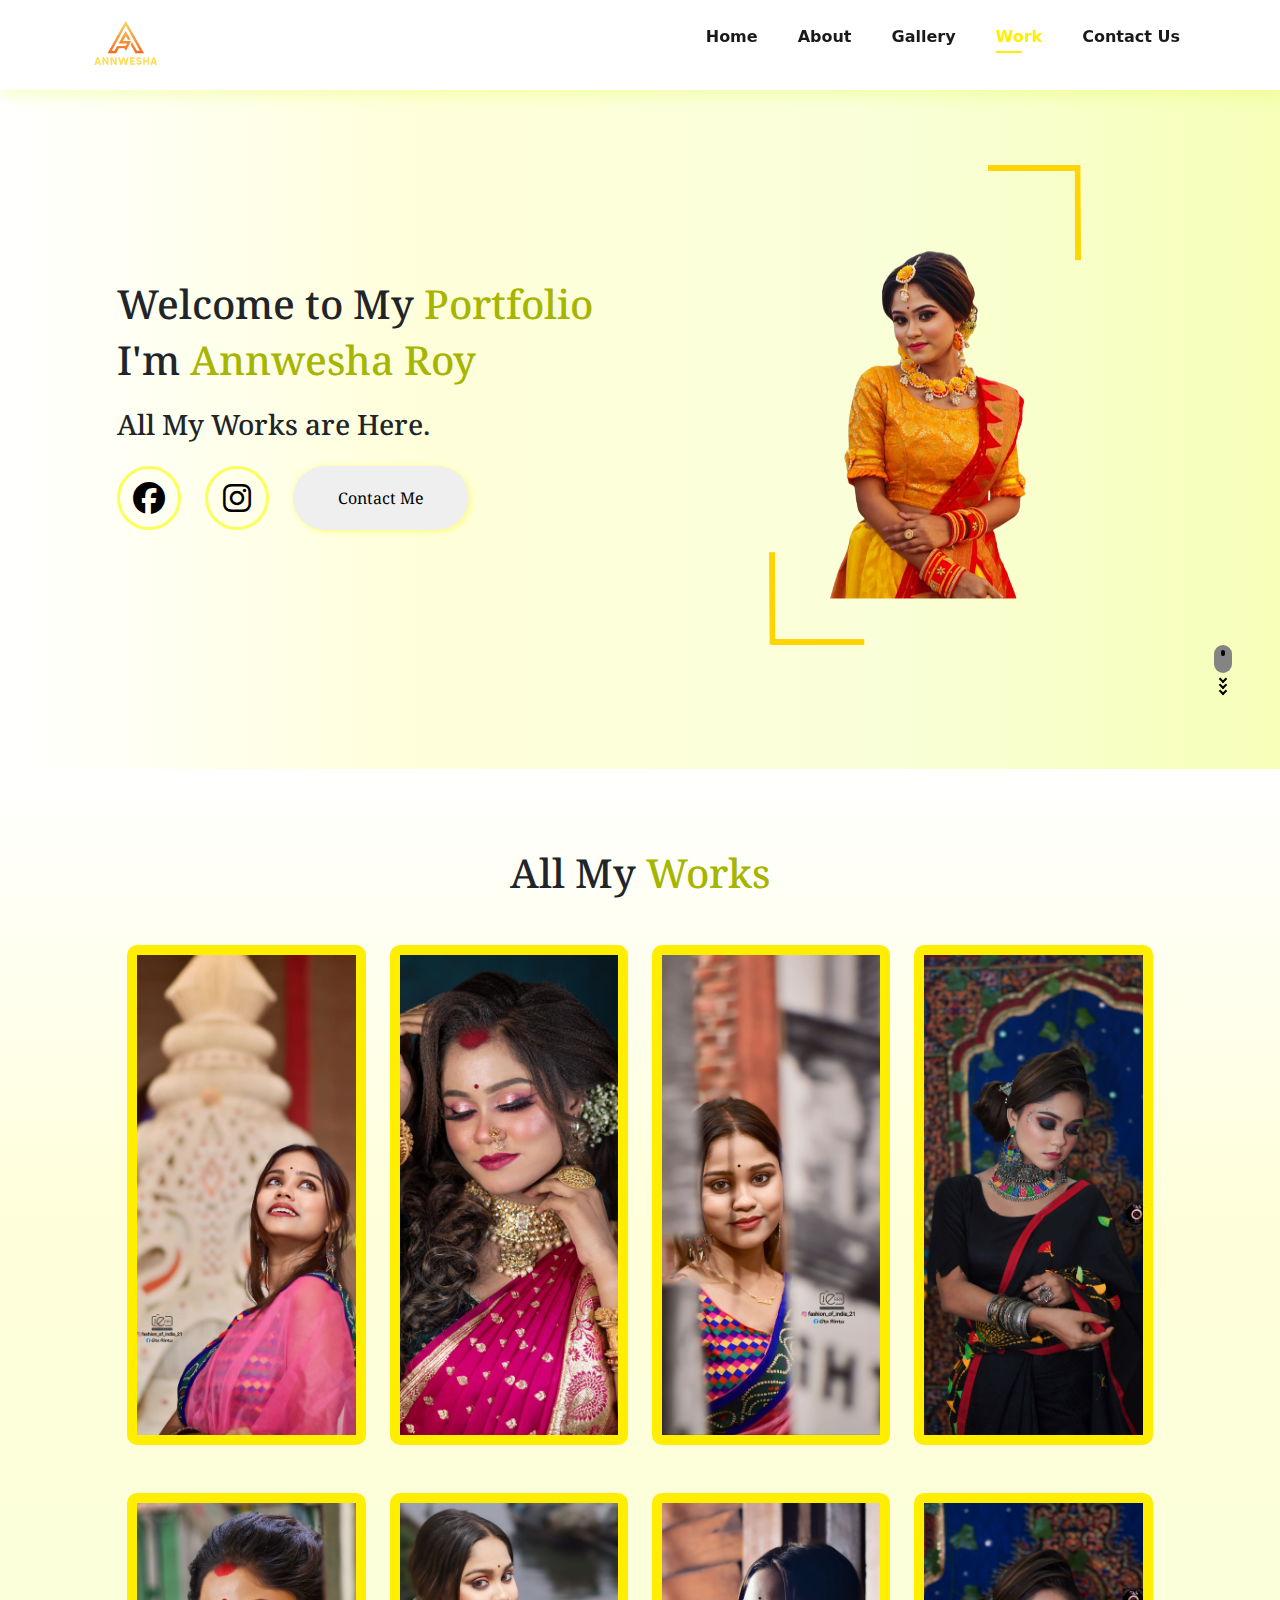
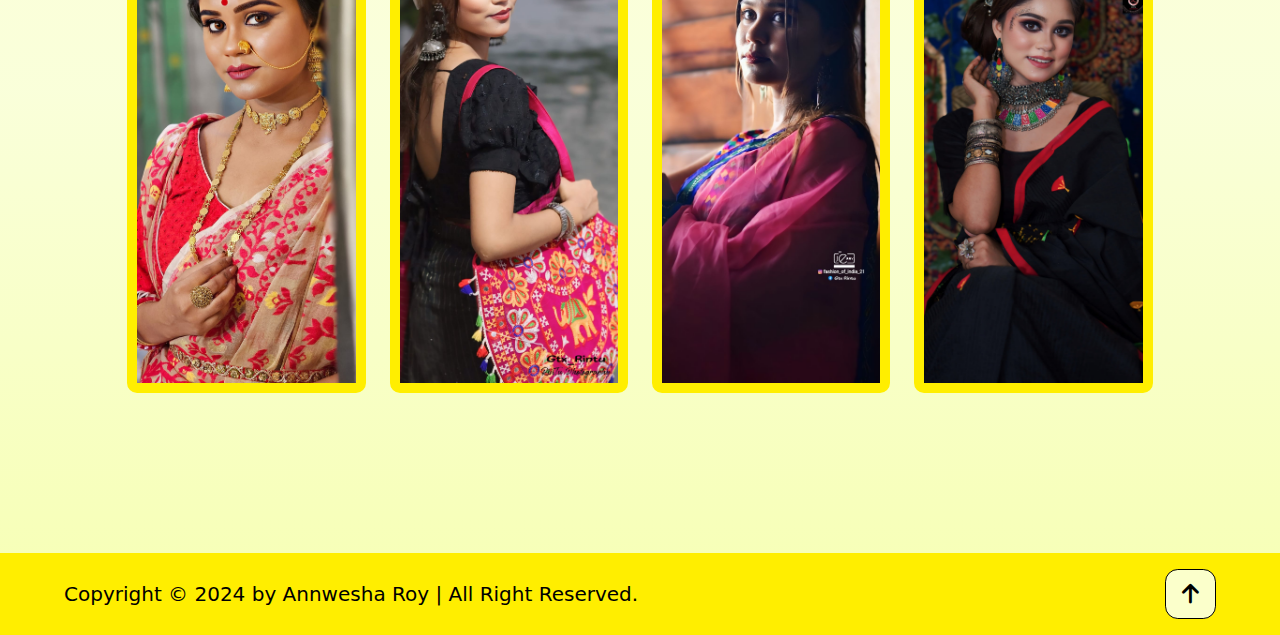
==== my_work.html @ 0307a651 "first commit" ====
<!DOCTYPE html>
<html lang="en">
<head>
    <meta charset="UTF-8">
    <meta name="viewport" content="width=device-width, initial-scale=1.0">
    <title>Annwesha</title>
    <link rel="shortcut icon" type="x-icon" href="images/logo_tab.png">
    <link rel="stylesheet" href="style.css">
    <link href="https://cdn.jsdelivr.net/npm/bootstrap@5.0.2/dist/css/bootstrap.min.css" rel="stylesheet">
    <link rel="stylesheet" href="https://cdnjs.cloudflare.com/ajax/libs/font-awesome/6.5.2/css/all.min.css" />
</head>
<body>
    <!-- Header Start -->
    <section id="header_letest" class="header_letest">
        <a href="#"><img src="image/logo_2.png" class="logo" alt=""></a>
        <div>
            <ul id="latest_navbar">
                <li><a href="index.html">Home</a></li>
                <li><a href="#about_us">About</a></li>
                <li><a href="#gallery">Gallery</a></li>
                <li><a class="active" href="#work">Work</a></li>
                <li><a href="#contact">Contact Us</a></li>
                <a href="#" id="latest_close"><i class="fa-solid fa-x"></i></a>
            </ul>
        </div>
        <div id="mobile">
            <i id="latest_bar" class="fas fa-outdent"></i>
        </div>
    </section>
    <!-- Header End -->

    <!-- Home Section Start -->
    <section class="latest_home">
        <div class="container">
            <div class="row">
                <div class="col-md-6 justify-content-center d-flex align-items-center">
                    <div class="hero_text">
                        <h1>Welcome to My<span style="color: #a6b500;"> Portfolio</span></h1>
                        <h1>I'm <span style="color: #a6b500;">Annwesha Roy</span></h1>
                        <h3>All My Works are Here.</h3>
                        <div class="social-media">
                            <a href="https://www.facebook.com/RonyAdhiAyush"><i class="fa-brands fa-facebook"></i></a>
                            <a href="https://www.instagram.com/ayush_dey_00/"><i class="fa-brands fa-instagram"></i></a>
                            <button> Contact Me
                            </button>
                        </div>
                    </div>
                </div>
                <div class="col-md-6">
                    <div class="image_hero">
                        <img src="image/hero-latest.png" style="max-height: 30rem;" alt="">
                    </div>
                </div>
            </div>
        </div>
        <div class="mouse_scroll_main d-flex justify-content-end px-5">
            <div class="mouse-icon">
                <div class="mouse"></div>
                <span class="arrow arrow-01"></span>
                <span class="arrow arrow-02"></span>
                <span class="arrow arrow-03"></span>
            </div>
        </div>
    </section>
    <!-- Home Section End -->

    <!-- All Work Section Start -->
    <section class="all_my_works">
        <h1>All My <span style="color: #a6b500;">Works</span></h1>
        <div class="container mt-5">
            <div class="row">
                <div class="col-md-3">
                    <div class="image_of_works">
                        <img src="image/annu_gallery_7(1).jpg" class="img-fluid" alt="">
                    </div>
                </div>
                <div class="col-md-3">
                    <div class="image_of_works">
                        <img src="image/annu_gallery_4.jpg" class="img-fluid" alt="">
                    </div>
                </div>
                <div class="col-md-3">
                    <div class="image_of_works">
                        <img src="image/annu_gallery_6(1).jpg" class="img-fluid" alt="">
                    </div>
                </div>
                <div class="col-md-3">
                    <div class="image_of_works">
                        <img src="image/annu_gallery_5(2).jpg" class="img-fluid" alt="">
                    </div>
                </div>
            </div>
            <div class="row mt-5">
                <div class="col-md-3">
                    <div class="image_of_works">
                        <img src="image/annu_gallery_3(3).jpg" class="img-fluid" alt="">
                    </div>
                </div>
                <div class="col-md-3">
                    <div class="image_of_works">
                        <img src="image/annu_gallery_3(4).jpg" class="img-fluid" alt="">
                    </div>
                </div>
                <div class="col-md-3">
                    <div class="image_of_works">
                        <img src="image/annu_gallery_14(1).jpg" class="img-fluid" alt="">
                    </div>
                </div>
                <div class="col-md-3">
                    <div class="image_of_works">
                        <img src="image/annu_gallery_4(2).jpg" class="img-fluid" alt="">
                    </div>
                </div>
            </div>
        </div>
    </section>
    <!-- All Work Section End -->

    <!-- Footer Section Start -->
    <footer class="my_work_footer">
        <div class="footer-text">
            <p>Copyright &copy; 2024 by Annwesha Roy | All Right Reserved.</p>
        </div>
        <a href="#home">
            <div class="footer-iconTop">
                <i class="fa-solid fa-arrow-up"></i>
            </div>
        </a>
    </footer>
    <!-- Footer Section End -->

    <script src="script.js"></script>
    
    <script src="https://cdn.jsdelivr.net/npm/@popperjs/core@2.9.2/dist/umd/popper.min.js"></script>
    <script src="https://cdn.jsdelivr.net/npm/bootstrap@5.0.2/dist/js/bootstrap.min.js"></script>
</body>
</html>
---- style.css ----
@import url('https://fonts.googleapis.com/css2?family=Noto+Serif:ital,wght@0,100..900;1,100..900&display=swap');
:root{
    --bg-text-color:#FF3095;
}
/* Header */
.logo{
    object-fit: cover;
    height: 50px;
    width: 90px;
}
#header{
    display: flex;
    align-items: center;
    justify-content: space-between;
    padding: 20px 80px;
    background-color: #ffffff;
    box-shadow: 0 5px 15px #ff309448;
    position: sticky;
    top: 0;
    z-index: 999999;
}
#navbar{
    display: flex;
    align-items: center;
    justify-content: center;
}
#navbar li{
    list-style-type: none;
    padding: 0 20px;
    position: relative;
}
#navbar li a{
    text-decoration: none;
    font-size: 16px;
    font-weight: 600;
    color: #1a1a1a;
    transition: 0.3s ease;
}
#navbar li a:hover,
#navbar li a.active{
    color: var(--bg-text-color);
}
#navbar li a.active::after,
#navbar li a:hover::after{
    content: "";
    width: 30%;
    height: 2px;
    background: var(--bg-text-color);
    position: absolute;
    bottom: -4px;
    left: 20px;
}
#mobile,
#close{
    display: none;
    align-items: center;
}
.header #navbar i{
    color: var(--bg-text-color);
}
.header #mobile i{
    color: var(--bg-text-color);
}
/* Navbar Responcive */
@media (max-width:856px){
    #navbar{
        display: flex;
        flex-direction: column;
        align-items: flex-start;
        justify-content: flex-start;
        position: fixed;
        top: 0;
        right: -300px;
        height: 100vh;
        width: 300px;
        background-color: #e3e6f3;
        box-shadow: 0 40px 60px rgba(0, 0, 0, 0.1);
        padding: 80px 0 0 10px;
        transition: 0.3s;
        z-index: 999;
    }
    #navbar.active{
        right: 0px;
    }
    #navbar li{
        margin-bottom: 25px;
    }
    #mobile{
        display: flex;
        align-items: center;
    }
    #mobile i{
        color: #1a1a1a;
        font-size: 24px;
        padding-left: 20px;
    }
    #close{
        display: block;
        position: absolute;
        top: 30px;
        left: 30px;
        color: #1a1a1a;
        font-size: 24px
    }
    #cart_bag{
        display: none;
    }
}
/* Header */

/* Home Section Start */
.home{
    padding: 75px 0;
    background-image: linear-gradient(to right, #ff30940d, #ffe1f898, #fb54d146, #a2007954);
}
.home .hero_text h1{
    font-family: "Noto Serif", serif;
}
.home .hero_text h3{
    margin-top: 1rem;
    font-family: "Noto Serif", serif;
}
.home .hero_text{
    display: flex;
    flex-direction: column;
}
.social-media{
    display: flex;
    align-items: center;
    margin-top: 1rem;
   }
.social-media a{
    display: inline-flex;
    justify-content: center;
    align-items: center;
    width: 4rem;
    height: 4rem;
    background: transparent;
    border: .2rem solid var(--bg-text-color);
    border-radius: 50%;
    font-size: 2rem;
    color: var(--bg-text-color);
    margin: 0 1.5rem 0 0;
    transition: .5s ease;
    text-decoration: none;
}
.social-media a:hover{
    background: var(--bg-text-color);
    color: black;
    box-shadow: 0 0 1rem var(--bg-text-color);
    width: 5rem;
    height: 5rem;
    font-size: 3rem;
}
.home button {
    width: 11em;
    height: 4em;
    border-radius: 30em;
    font-family: "Noto Serif", serif;
    border: none;
    position: relative;
    overflow: hidden;
    z-index: 1;
    box-shadow: 6px 6px 12px #ff309448,
                -6px -6px 12px #ff309448;
   }
   
.home button::before {
    content: '';
    width: 0;
    height: 4em;
    border-radius: 30em;
    position: absolute;
    top: 0;
    left: 0;
    background-image: linear-gradient(to right, #FF3095 0%, #ff309448 100%);
    transition: .5s ease;
    display: block;
    z-index: -1;
   }
   
.home button:hover::before {
    width: 11em;
   }

.home .image_hero{
    display: flex;
    justify-content: center;
}

/* Home Section End */

/* About Us Section Start */
.about_us{
    padding: 75px 0;
    background-image: linear-gradient(to right,  #a2007954,  #fb54d146, #ff30940d,#ffe1f898);
}
.about_us .about_us_img img{
    border: 15px solid #FF3095;
    border-radius: 50%;
    height: 38rem;
    background-color: #ffb9e7;
}
.about_us .hero_text h1{
    font-family: "Noto Serif", serif;
}
.about_us .hero_text h4{
    margin-top: 1rem;
    font-family: "Noto Serif", serif;
}
.about_us .hero_text{
    display: flex;
    flex-direction: column;
}
.about_us button {
    width: 11em;
    height: 4em;
    border-radius: 30em;
    font-family: "Noto Serif", serif;
    border: none;
    position: relative;
    overflow: hidden;
    z-index: 1;
    box-shadow: 6px 6px 12px #ff309448,
                -6px -6px 12px #ff309448;
    margin-top: 50px;
   }
   
.about_us button::before {
    content: '';
    width: 0;
    height: 4em;
    border-radius: 30em;
    position: absolute;
    top: 0;
    left: 0;
    background-image: linear-gradient(to right, #FF3095 0%, #ff309448 100%);
    transition: .5s ease;
    display: block;
    z-index: -1;
   }
   
.about_us button:hover::before {
    width: 11em;
   }
/* About Us Section End */

/* Gallery Section Start */
.gallery{
    padding: 10rem 9% 2rem;;
    background-image: linear-gradient(to right, #ff30940d, #ffe1f898, #fb54d146, #a2007954);
    min-height: 100vh;
}
.gallery h1{
    font-family: "Noto Serif", serif;
    text-align: center;
}
.services-container .services-box {
    flex: 1 1 30rem;
    background: #ffb9e7;
    padding: 3rem 2rem 4rem;
    color: #721b45;
    border-radius: 2rem;
    text-align: center;
    border: .2rem solid #FF3095;
    transition: .5s ease;
}
.services-container .services-box:hover {
    border-color: #ff309448;
    background-color: #a20079;
    color: #1a1a1a;
    transform: scale(1.02);
    box-shadow:  0 0 1.5rem #721b45;
}
.gallery button {
    width: 8em;
    height: 3em;
    border-radius: 30em;
    font-family: "Noto Serif", serif;
    border: none;
    position: relative;
    overflow: hidden;
    z-index: 1;
    box-shadow: 6px 6px 12px #ff309448,
                -6px -6px 12px #ff309448;
    margin-top: 10px;
    background-image: linear-gradient(to right, #FF3095 0%, #ff309448 100%);
   }
/* Gallery Section End */

/* Letest Work Section Start */
.letest_work{
    padding: 10rem 9% 10rem;
    background-image: linear-gradient(to right,  #a2007954,  #fb54d146, #ff30940d,#ffe1f898);
    min-height: 100vh;
    text-align: center;
}
.letest_work h1{
    margin-bottom: 4rem;
    font-family: "Noto Serif", serif;
}
.portfolio-container{
    display: grid;
    grid-template-columns: repeat(3, 1fr);
    align-items: center;
    gap: 2.5rem;
}
.portfolio-container .portfolio-box{
    position: relative;
    border-radius: 2rem;
    box-shadow: 0 0 1rem #721b45;
    overflow: hidden;
    display: flex;
}
.portfolio-box img{
    width: 100%;
    transition: .5s ease;
}
.portfolio-box:hover img{
    transform: scale(1.1);
    opacity: 0.7;
}
.portfolio-box .portfolio-layer{
    position: absolute;
    bottom: 0;
    left: 0;
    width: 100%;
    height: 100%;
    background: linear-gradient(rgba(0, 0, 0, 0.1), #721b45);
    display: flex;
    justify-content: center;
    align-items: center;
    flex-direction: column;
    text-align: center;
    padding: 0 4rem;
    transform: translateY(100%);
    transition: .5s ease;
}
.portfolio-box:hover .portfolio-layer{
    transform: translateY(0);
}
.portfolio-layer h4{
    font-size: 3rem;
}
.portfolio-layer p{
    font-size: 1.6rem;
    margin: .3rem 0 1rem;
}
.portfolio-box a{
    display: inline-flex;
    justify-content: center;
    align-items: center;
    width: 5rem;
    height: 5rem;
    background: #721b45;
    border-radius: 50%;
    color: #1a1a1a;
}
.portfolio-box a:hover{
    color: #1a1a1a;
}
.portfolio-layer i{
    border: 3px solid black;
    border-radius: 50%;
    padding: 20px;
}
.portfolio-layer i:hover{
    background-color: #000000;
    color: #e3e6f3;
}
/* Letest Work Section End */

/* Contact Section Start */
.contact{
    padding: 10rem 20% 2rem;;
    background-image: linear-gradient(to right, #ff30940d, #ffe1f898, #fb54d146, #a2007954);
    min-height: 100vh;
}
.contact h1{
    margin-bottom: 3rem;
    text-align: center;
    font-family: "Noto Serif", serif;
}
.contact form{
max-width: 100rem;
margin: 1rem auto;
text-align: center;
margin-bottom: 3rem;
}
.contact form .input-box{
display: flex;
justify-content: space-between;
flex-wrap: wrap;
}
.contact form .input-box input,
.contact form textarea{
width: 100%;
padding: 31px;
font-size: 18px;
color: black;
background: #ffa4e8;
border-radius: .8rem;
margin: .7rem 0;
border: 0;
}
.contact form .input-box input:hover, textarea:hover{
box-shadow: 0 0 1rem #a20079;
transition: 0.5s ease-in-out;
background: #FF3095;
}
.contact form .input-box input{
width: 49%;
height: 50px;
}
.contact form textarea{
resize: none;
}
.contact form .btn{
margin-top: 2rem;
cursor: pointer;
}
.contact button {
    width: 11em;
    height: 4em;
    border-radius: 30em;
    font-family: "Noto Serif", serif;
    border: none;
    position: relative;
    overflow: hidden;
    z-index: 1;
    box-shadow: 6px 6px 12px #ff309448,
                -6px -6px 12px #ff309448;
   }
   
.contact button::before {
    content: '';
    width: 0;
    height: 4em;
    border-radius: 30em;
    position: absolute;
    top: 0;
    left: 0;
    background-image: linear-gradient(to right, #FF3095 0%, #ff309448 100%);
    transition: .5s ease;
    display: block;
    z-index: -1;
   }
   
.contact button:hover::before {
    width: 11em;
   }

/* Contact Section End */

/* Footer Section Start */
.footer{
    display: flex;
    justify-content: space-between;
    align-items: center;
    padding: 1rem 5%;
    background-color: #a20079;
}
.footer-text{
    font-size: 20px;
    color: #ffa4e8;
}
.footer-iconTop{
    display: inline-flex;
    justify-content: center;
    align-items: center;
    padding: .8rem 1rem;
    background: #ffa4e8;
    border-radius: .8rem;
    transition: .5s ease;
}
.footer a:hover{
    box-shadow: 0 0 1rem #a20079;
}
a .footer-iconTop i{
    font-size: 1.4rem;
    color: #a20079;
}
.footer .footer-text p{
    margin-top: 0 !important;
    margin-bottom: 0 !important;
}
/* Footer Section End */

@media only screen and (max-width: 480px){
    body{
        overflow-x: hidden;
    }
    /* header Start */
    #header{
        padding: 20px 40px;
    }
    /* header End */
    .home{
        text-align: center;
    }
    .home .image_hero img{
        width: 250px;
        margin-top: 2rem;
    }
    .social-media{
        width: 80%;
    }
    .social-media a{
        height: 3rem;
    }
    .home .hero_text {
        justify-content: center;
        align-items: center;
    }
    .home button {
        height: 3em;
    }
    .home {
        padding: 50px 0;
    }

    /* About Us section Start */
    .about_us .about_us_img img {
        height: auto !important;
        width: 200px;
    }
    .about_us .hero_text{
        margin-top: 3rem;
        justify-content: center;
        align-items: center;
    }
    .about_us .hero_text h1{
        text-align: center;
    }
    .about_us .hero_text h4 {
        text-align: justify;
        padding: 0 47px;
    }
    .services-container{
        margin: 20px 0;
    }
    .gallery{
        padding-top: 5rem;
    }
    /* About us Section end */
    /* Latest Work Section Start */
    .letest_work{
        padding-top: 5rem;
    }
    .portfolio-container{
        grid-template-columns: none;
    }
    /* Latest Work Section End */
    /* Contact Section Start */
    .contact{
        padding: 5rem 2rem;
    }
    .contact form .input-box {
        flex-direction: column;
    }
    
    .contact form .input-box input {
        width: 100%;
    }
    .contact button {
        height: 3em;
    }
    /* Contact Section End */
    /* Footer Section Start */
    footer p{
        font-size: 18px;
    }
    /* Footer Section End */

    /* my work page start */
    .latest_home{
        padding-top: 50px !important;
    }
    .header_letest{
        padding: 20px 40px !important;
    }
    .latest_home .hero_text {
        justify-content: center;
        align-items: center;
    }
    .latest_home .image_hero img {
        width: 250px;
        margin-top: 2rem;
    }
    .latest_home .social-media a {
        height: 3rem !important;
    }
    .all_my_works .image_of_works{
        margin-top: 20px !important;
    }

    /* my work page end */
}

/* Mouse Scroll Start */

.mouse-icon{
    position: relative;
    display: flex;
    flex-direction: column;
    align-items: center;
}
.mouse{
    width: 18px;
    height: 28px;
    background: #848484;
    border-radius: 20px;
    position: relative;
    margin-bottom: 3px;
}
.mouse::after{
    content: '';
    position: absolute;
    width: 4px;
    height: 6px;
    background: #000000;
    top: 5px;
    left: 50%;
    margin-left: -2px;
    border-radius: 20px;
    animation: scrollAnim 1.1s infinite;
}
.arrow{
    width: 6px;
    height: 6px;
    display: block;
    border-bottom: 2px solid #000000;
    border-right: 2px solid #000000;
    transform: rotate(45deg);
    margin: 0 auto;
    animation: scrollAnim 1.1s infinite;
}
.arrow-01 {
    animation-delay: .2s;
}
.arrow-02 {
    animation-delay: .3s;
}
.arrow-03 {
    animation-delay: .4s;
}
@keyframes scrollAnim{
    form{
        top: 5px;
    }
    to{
        top: 15px;
        opacity: 0;
    }
}
@keyframes arrowAnim {
    0% {
        opacity: 0;
    }
    50% {
        opacity: 1;
    }
    100% {
        opacity: 0;
    }
}
/* Mouse Scroll End */


/* My Works Page Start */
/* latest home Section Start */
.latest_home{
    padding: 75px 0;
    background-image: linear-gradient(to right, #ffffff0d, #feffc098, #ebff7746, #e6ff2854);
}
.latest_home .hero_text h1{
    font-family: "Noto Serif", serif;
}
.latest_home .hero_text h3{
    margin-top: 1rem;
    font-family: "Noto Serif", serif;
}
.latest_home .hero_text{
    display: flex;
    flex-direction: column;
}
.latest_home .social-media{
    display: flex;
    align-items: center;
    margin-top: 1rem;
   }
.latest_home .social-media a{
    display: inline-flex;
    justify-content: center;
    align-items: center;
    width: 4rem;
    height: 4rem;
    background: transparent;
    border: .2rem solid #fcff45e1;
    border-radius: 50%;
    font-size: 2rem;
    color: black;
    margin: 0 1.5rem 0 0;
    transition: .5s ease;
    text-decoration: none;
}
.latest_home .social-media a:hover{
    background: #fcff45e1;
    color: black;
    box-shadow: 0 0 1rem #ffee00;
    width: 5rem;
    height: 5rem;
    font-size: 3rem;
}
.latest_home button {
    width: 11em;
    height: 4em;
    border-radius: 30em;
    font-family: "Noto Serif", serif;
    border: none;
    position: relative;
    overflow: hidden;
    z-index: 1;
    box-shadow: 2px 2px 5px #fcff4598,
                -2px -2px 5px #feffc098;
   }
   
.latest_home button::before {
    content: '';
    width: 0;
    height: 4em;
    border-radius: 30em;
    position: absolute;
    top: 0;
    left: 0;
    background-image: linear-gradient(to right, #ffee00 0%, #fbffcb 100%);
    transition: .5s ease;
    display: block;
    z-index: -1;
    box-shadow: 6px 6px 12px #fcff4598,
    -6px -6px 12px #feffc098;;
   }
   
.latest_home button:hover::before {
    width: 11em;
   }

.latest_home .image_hero{
    display: flex;
    justify-content: center;
}
/* latest home end */
/* All My Works Section Start */
.all_my_works{
    padding: 5rem 9% 10rem;
    background-image: linear-gradient(to bottom, #ffffff0d, #feffc098, #ebff7746, #e6ff2854);
    min-height: 100vh;
    text-align: center;
}
.all_my_works h1{
    font-family: "Noto Serif", serif;
    text-align: center;
}
/* .all_my_works .image_of_works{
    border: 5px solid #ffee00;
    border-radius: 14px;
} */
.all_my_works .image_of_works img{
    height: 500px !important;
    object-fit: cover;
    border-radius: 10px;
    border: 10px solid #ffee00;
}
.all_my_works .image_of_works img:hover{
    box-shadow: 0 0 2rem #fbff00;
    overflow: hidden;
    border: 0;
    transition: ease-in-out .3s;
}
/* All My Works Section End */
/* Header Latest */
#header_letest{
    display: flex;
    align-items: center;
    justify-content: space-between;
    padding: 20px 80px;
    background-color: #ffffff;
    box-shadow: 0 5px 15px #dcff2c48;
    position: sticky;
    top: 0;
    z-index: 999999;
}
#latest_navbar{
    display: flex;
    align-items: center;
    justify-content: center;
}
#latest_navbar li{
    list-style-type: none;
    padding: 0 20px;
    position: relative;
}
#latest_navbar li a{
    text-decoration: none;
    font-size: 16px;
    font-weight: 600;
    color: #1a1a1a;
    transition: 0.3s ease;
}
#latest_navbar li a:hover,
#latest_navbar li a.active{
    color: #ffee00;
}
#latest_navbar li a.active::after,
#latest_navbar li a:hover::after{
    content: "";
    width: 30%;
    height: 2px;
    background: #ffee00;
    position: absolute;
    bottom: -4px;
    left: 20px;
}
#mobile,
#latest_close{
    display: none;
    align-items: center;
}
.header_letest #latest_navbar i{
    color: #fbff00;
}
.header_letest #mobile i{
    color: #fbff00;
}
/* Navbar Responcive */
@media (max-width:856px){
    #latest_navbar{
        display: flex;
        flex-direction: column;
        align-items: flex-start;
        justify-content: flex-start;
        position: fixed;
        top: 0;
        right: -300px;
        height: 100vh;
        width: 300px;
        background-color: #ff6403;
        box-shadow: 0 40px 60px rgba(0, 0, 0, 0.1);
        padding: 80px 0 0 10px;
        transition: 0.3s;
        z-index: 999;
    }
    #latest_navbar.active{
        right: 0px;
    }
    #latest_navbar li{
        margin-bottom: 25px;
    }
    #mobile{
        display: flex;
        align-items: center;
    }
    #mobile i{
        color: #1a1a1a;
        font-size: 24px;
        padding-left: 20px;
    }
    #latest_close{
        display: block;
        position: absolute;
        top: 30px;
        left: 30px;
        color: #1a1a1a;
        font-size: 24px
    }
    #cart_bag{
        display: none;
    }
}
/* Latest header */
/* latest work footer start */

/* Footer Section Start */
.my_work_footer{
    display: flex;
    justify-content: space-between;
    align-items: center;
    padding: 1rem 5%;
    background-color: #ffee00;
}
.my_work_footer .footer-text{
    font-size: 20px;
    color: #000000;
}
.my_work_footer .footer-iconTop{
    display: inline-flex;
    justify-content: center;
    align-items: center;
    padding: .8rem 1rem;
    background: #fbffcb;
    border-radius: .8rem;
    border: 1px solid black;
    transition: .5s ease;
}
.my_work_footer a:hover{
    box-shadow: 0 0 1rem #ffee00;
}
.my_work_footer a .footer-iconTop i{
    font-size: 1.4rem;
    color: #000000;
}
.my_work_footer .footer-text p{
    margin-top: 0 !important;
    margin-bottom: 0 !important;
}
/* Footer Section End */

/* latest work footer end */
/* My Works Page End */

/* gallery page start */
#gallery_header{
    display: flex;
    align-items: center;
    justify-content: space-between;
    padding: 20px 80px;
    background-color: #ffffff;
    box-shadow: 0 5px 15px #ff309448;
    position: sticky;
    top: 0;
    z-index: 999999;
}
#gallery_header #gallery_navbar{
    display: flex;
    align-items: center;
    justify-content: center;
}
#gallery_header #gallery_navbar li{
    list-style-type: none;
    padding: 0 20px;
    position: relative;
}
#gallery_header #gallery_navbar li a{
    text-decoration: none;
    font-size: 16px;
    font-weight: 600;
    color: #1a1a1a;
    transition: 0.3s ease;
}
#gallery_header #gallery_navbar li a:hover,
#gallery_header #gallery_navbar li a.active{
    color: var(--bg-text-color);
}
#gallery_header #gallery_navbar li a.active::after,
#gallery_header #gallery_navbar li a:hover::after{
    content: "";
    width: 30%;
    height: 2px;
    background: var(--bg-text-color);
    position: absolute;
    bottom: -4px;
    left: 20px;
}
#gallery_header #mobile,
#gallery_header #gallery_close{
    display: none;
    align-items: center;
}
#gallery_header #gallery_navbar i{
    color: var(--bg-text-color);
}
#gallery_header #mobile i{
    color: var(--bg-text-color);
}
/* Navbar Responcive */
@media (max-width:856px){
    #gallery_header #gallery_navbar{
        display: flex;
        flex-direction: column;
        align-items: flex-start;
        justify-content: flex-start;
        position: fixed;
        top: 0;
        right: -300px;
        height: 100vh;
        width: 300px;
        background-color: #e3e6f3;
        box-shadow: 0 40px 60px rgba(0, 0, 0, 0.1);
        padding: 80px 0 0 10px;
        transition: 0.3s;
        z-index: 999;
    }
    #gallery_header #gallery_navbar.active{
        right: 0px;
    }
    #gallery_header #gallery_navbar li{
        margin-bottom: 25px;
    }
    #gallery_header #mobile{
        display: flex;
        align-items: center;
    }
    #gallery_header #mobile i{
        color: #1a1a1a;
        font-size: 24px;
        padding-left: 20px;
    }
    #gallery_header #gallery_close{
        display: block;
        position: absolute;
        top: 30px;
        left: 30px;
        color: #1a1a1a;
        font-size: 24px
    }
    #gallery_header #cart_bag{
        display: none;
    }
}
/* Header */

/* gallery page end */
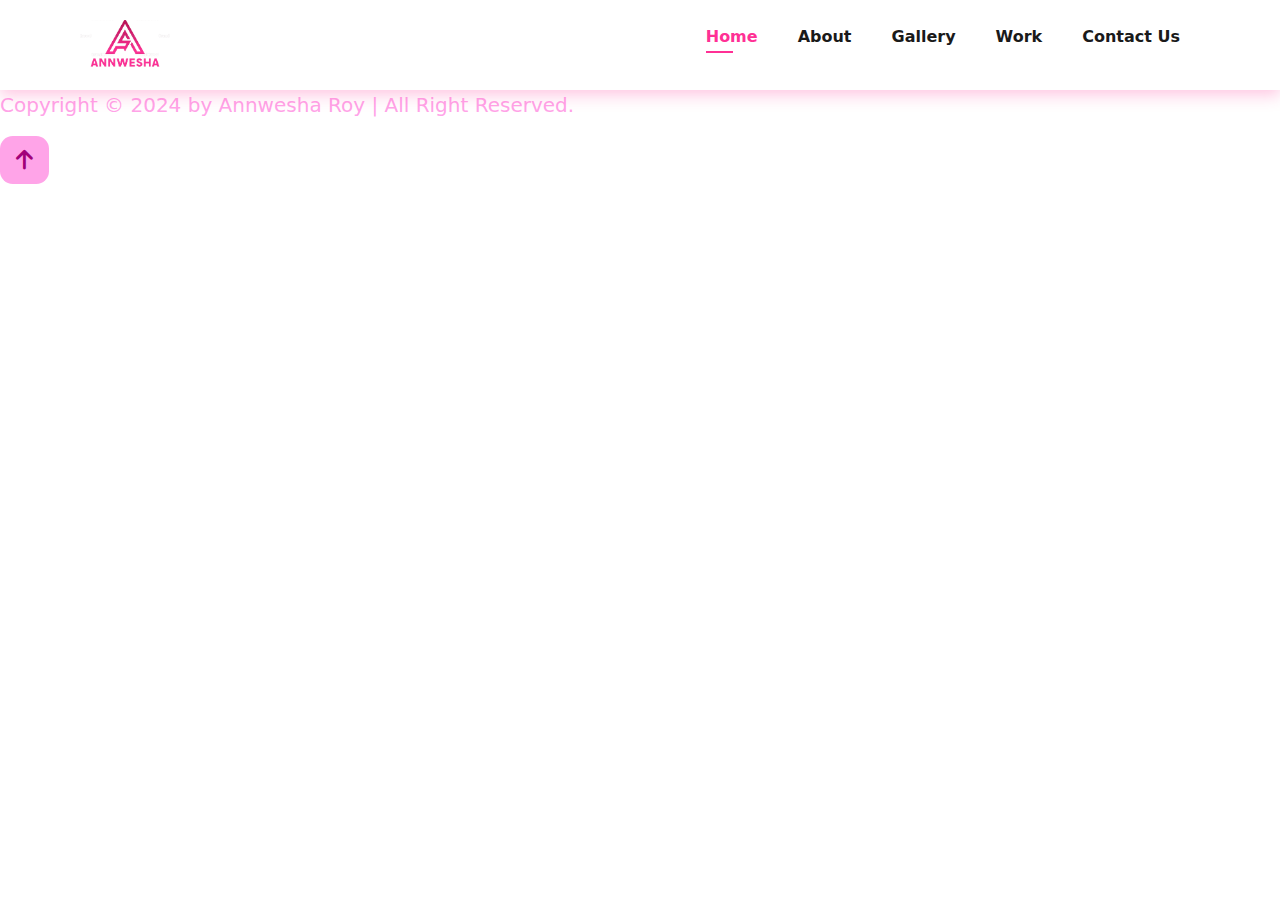
==== commit f318a595: "Update my_work.html" ====
--- a/my_work.html
+++ b/my_work.html
@@ -3,121 +3,37 @@
 <head>
     <meta charset="UTF-8">
     <meta name="viewport" content="width=device-width, initial-scale=1.0">
-    <title>Annwesha</title>
+    <title>Annwesha Gallery</title>
     <link rel="shortcut icon" type="x-icon" href="images/logo_tab.png">
     <link rel="stylesheet" href="style.css">
     <link href="https://cdn.jsdelivr.net/npm/bootstrap@5.0.2/dist/css/bootstrap.min.css" rel="stylesheet">
     <link rel="stylesheet" href="https://cdnjs.cloudflare.com/ajax/libs/font-awesome/6.5.2/css/all.min.css" />
 </head>
 <body>
+    
     <!-- Header Start -->
-    <section id="header_letest" class="header_letest">
-        <a href="#"><img src="image/logo_2.png" class="logo" alt=""></a>
+    <section id="gallery_header" class="header">
+        <a href="#"><img src="image/large.png" class="logo" alt=""></a>
         <div>
-            <ul id="latest_navbar">
-                <li><a href="index.html">Home</a></li>
+            <ul id="gallery_navbar">
+                <li><a class="active" href="index.html">Home</a></li>
                 <li><a href="#about_us">About</a></li>
                 <li><a href="#gallery">Gallery</a></li>
-                <li><a class="active" href="#work">Work</a></li>
+                <li><a href="my_work.html">Work</a></li>
                 <li><a href="#contact">Contact Us</a></li>
-                <a href="#" id="latest_close"><i class="fa-solid fa-x"></i></a>
+                <a href="#" id="gallery_close"><i class="fa-solid fa-x"></i></a>
             </ul>
         </div>
         <div id="mobile">
-            <i id="latest_bar" class="fas fa-outdent"></i>
+            <i id="gallery_bar" class="fas fa-outdent"></i>
         </div>
     </section>
     <!-- Header End -->
 
-    <!-- Home Section Start -->
-    <section class="latest_home">
-        <div class="container">
-            <div class="row">
-                <div class="col-md-6 justify-content-center d-flex align-items-center">
-                    <div class="hero_text">
-                        <h1>Welcome to My<span style="color: #a6b500;"> Portfolio</span></h1>
-                        <h1>I'm <span style="color: #a6b500;">Annwesha Roy</span></h1>
-                        <h3>All My Works are Here.</h3>
-                        <div class="social-media">
-                            <a href="https://www.facebook.com/RonyAdhiAyush"><i class="fa-brands fa-facebook"></i></a>
-                            <a href="https://www.instagram.com/ayush_dey_00/"><i class="fa-brands fa-instagram"></i></a>
-                            <button> Contact Me
-                            </button>
-                        </div>
-                    </div>
-                </div>
-                <div class="col-md-6">
-                    <div class="image_hero">
-                        <img src="image/hero-latest.png" style="max-height: 30rem;" alt="">
-                    </div>
-                </div>
-            </div>
-        </div>
-        <div class="mouse_scroll_main d-flex justify-content-end px-5">
-            <div class="mouse-icon">
-                <div class="mouse"></div>
-                <span class="arrow arrow-01"></span>
-                <span class="arrow arrow-02"></span>
-                <span class="arrow arrow-03"></span>
-            </div>
-        </div>
-    </section>
-    <!-- Home Section End -->
 
-    <!-- All Work Section Start -->
-    <section class="all_my_works">
-        <h1>All My <span style="color: #a6b500;">Works</span></h1>
-        <div class="container mt-5">
-            <div class="row">
-                <div class="col-md-3">
-                    <div class="image_of_works">
-                        <img src="image/annu_gallery_7(1).jpg" class="img-fluid" alt="">
-                    </div>
-                </div>
-                <div class="col-md-3">
-                    <div class="image_of_works">
-                        <img src="image/annu_gallery_4.jpg" class="img-fluid" alt="">
-                    </div>
-                </div>
-                <div class="col-md-3">
-                    <div class="image_of_works">
-                        <img src="image/annu_gallery_6(1).jpg" class="img-fluid" alt="">
-                    </div>
-                </div>
-                <div class="col-md-3">
-                    <div class="image_of_works">
-                        <img src="image/annu_gallery_5(2).jpg" class="img-fluid" alt="">
-                    </div>
-                </div>
-            </div>
-            <div class="row mt-5">
-                <div class="col-md-3">
-                    <div class="image_of_works">
-                        <img src="image/annu_gallery_3(3).jpg" class="img-fluid" alt="">
-                    </div>
-                </div>
-                <div class="col-md-3">
-                    <div class="image_of_works">
-                        <img src="image/annu_gallery_3(4).jpg" class="img-fluid" alt="">
-                    </div>
-                </div>
-                <div class="col-md-3">
-                    <div class="image_of_works">
-                        <img src="image/annu_gallery_14(1).jpg" class="img-fluid" alt="">
-                    </div>
-                </div>
-                <div class="col-md-3">
-                    <div class="image_of_works">
-                        <img src="image/annu_gallery_4(2).jpg" class="img-fluid" alt="">
-                    </div>
-                </div>
-            </div>
-        </div>
-    </section>
-    <!-- All Work Section End -->
 
     <!-- Footer Section Start -->
-    <footer class="my_work_footer">
+    <footer class="gallery_footer">
         <div class="footer-text">
             <p>Copyright &copy; 2024 by Annwesha Roy | All Right Reserved.</p>
         </div>
@@ -134,4 +50,4 @@
     <script src="https://cdn.jsdelivr.net/npm/@popperjs/core@2.9.2/dist/umd/popper.min.js"></script>
     <script src="https://cdn.jsdelivr.net/npm/bootstrap@5.0.2/dist/js/bootstrap.min.js"></script>
 </body>
-</html>+</html>
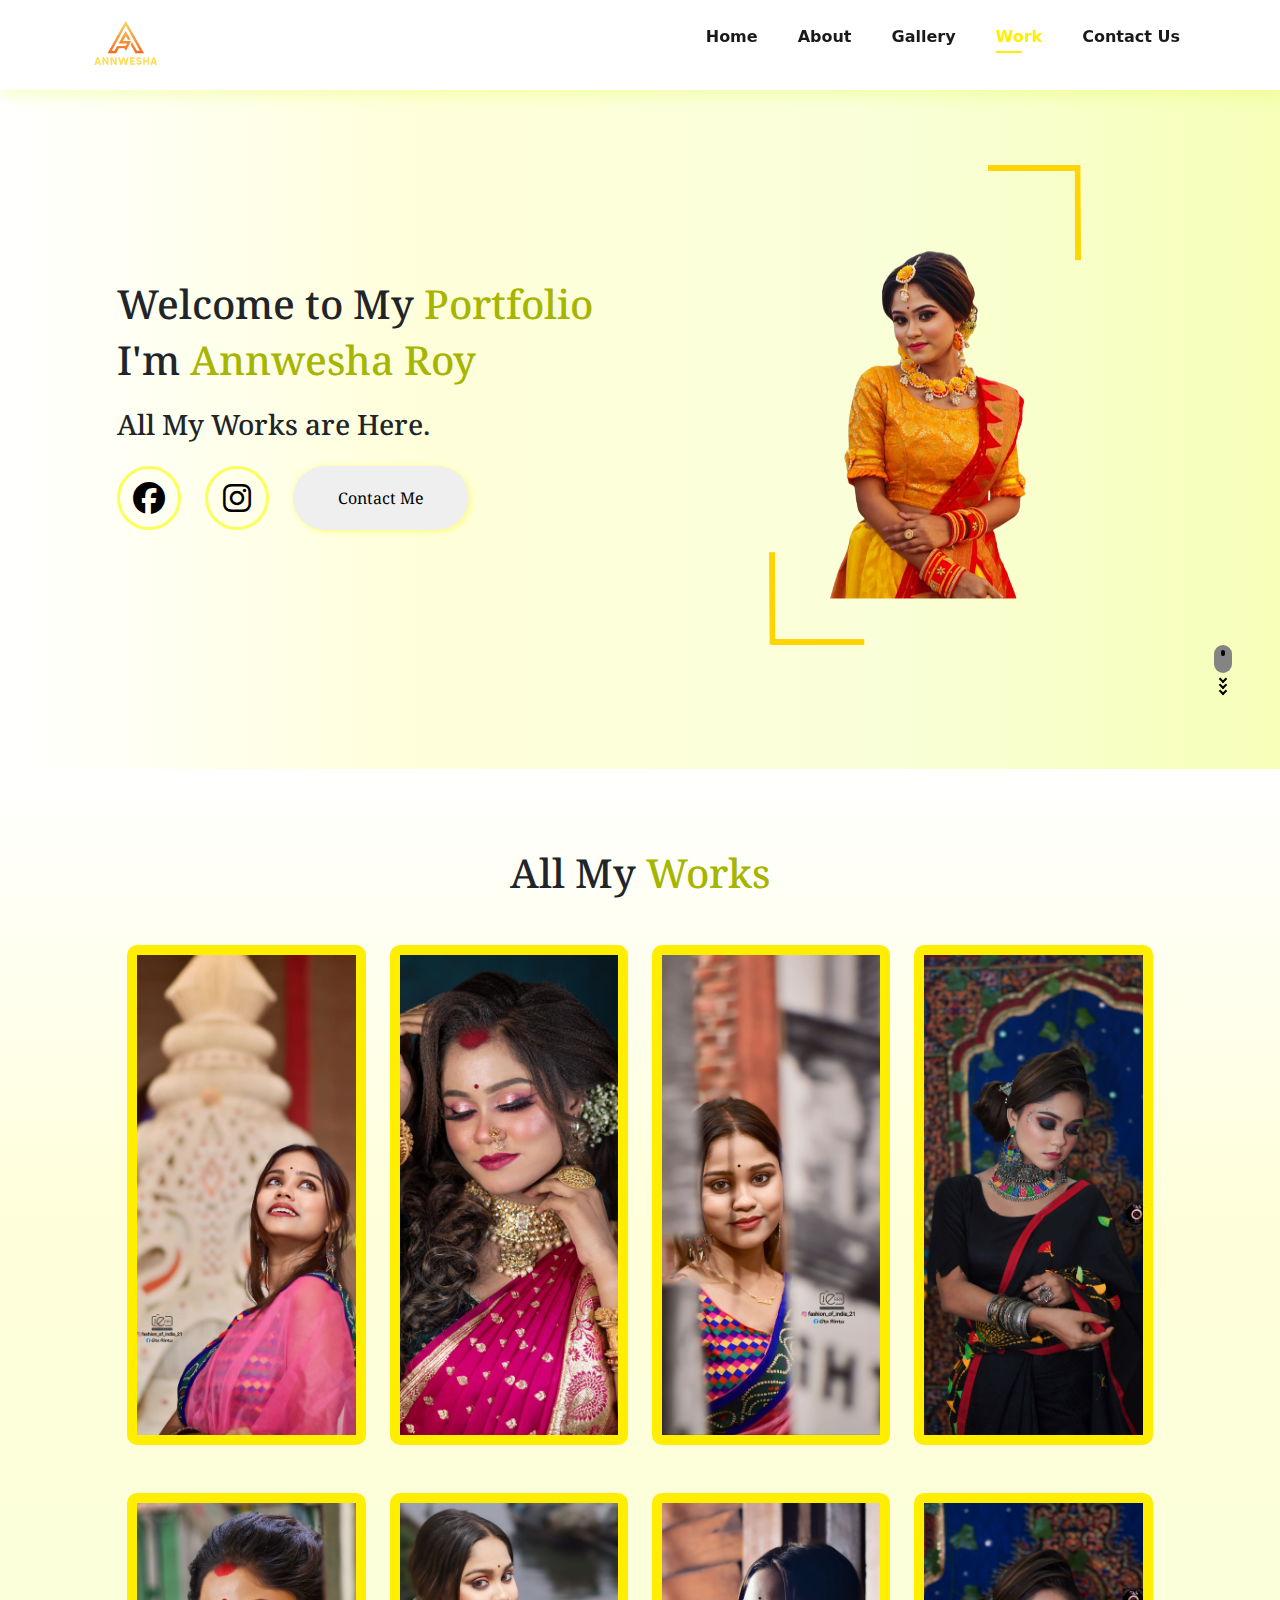
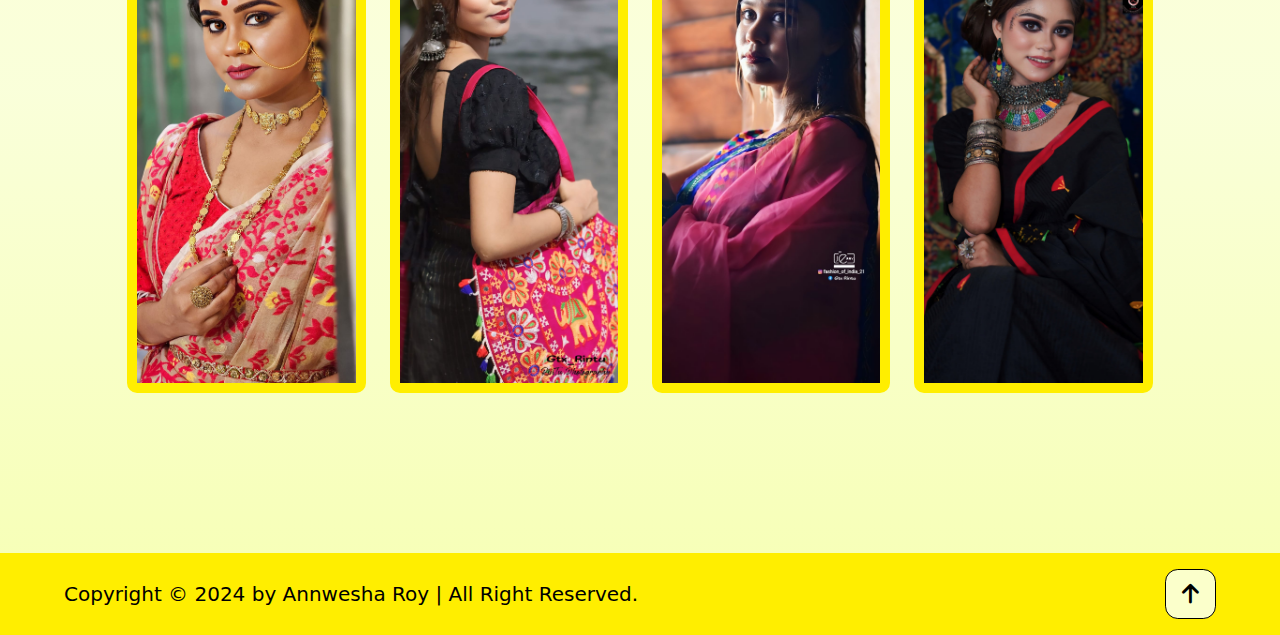
==== commit 359cf59e: "Update my_work.html" ====
--- a/my_work.html
+++ b/my_work.html
@@ -3,37 +3,121 @@
 <head>
     <meta charset="UTF-8">
     <meta name="viewport" content="width=device-width, initial-scale=1.0">
-    <title>Annwesha Gallery</title>
+    <title>Annwesha</title>
     <link rel="shortcut icon" type="x-icon" href="images/logo_tab.png">
     <link rel="stylesheet" href="style.css">
     <link href="https://cdn.jsdelivr.net/npm/bootstrap@5.0.2/dist/css/bootstrap.min.css" rel="stylesheet">
     <link rel="stylesheet" href="https://cdnjs.cloudflare.com/ajax/libs/font-awesome/6.5.2/css/all.min.css" />
 </head>
 <body>
-    
     <!-- Header Start -->
-    <section id="gallery_header" class="header">
-        <a href="#"><img src="image/large.png" class="logo" alt=""></a>
+    <section id="header_letest" class="header_letest">
+        <a href="#"><img src="image/logo_2.png" class="logo" alt=""></a>
         <div>
-            <ul id="gallery_navbar">
-                <li><a class="active" href="index.html">Home</a></li>
-                <li><a href="#about_us">About</a></li>
-                <li><a href="#gallery">Gallery</a></li>
-                <li><a href="my_work.html">Work</a></li>
-                <li><a href="#contact">Contact Us</a></li>
-                <a href="#" id="gallery_close"><i class="fa-solid fa-x"></i></a>
+            <ul id="latest_navbar">
+                <li><a href="./index.html#home">Home</a></li>
+                <li><a href="./index.html#about">About</a></li>
+                <li><a href="gallery.html">Gallery</a></li>
+                <li><a class="active" href="#work">Work</a></li>
+                <li><a href="./index.html#contact">Contact Us</a></li>
+                <a href="#" id="latest_close"><i class="fa-solid fa-x"></i></a>
             </ul>
         </div>
         <div id="mobile">
-            <i id="gallery_bar" class="fas fa-outdent"></i>
+            <i id="latest_bar" class="fas fa-outdent"></i>
         </div>
     </section>
     <!-- Header End -->
 
+    <!-- Home Section Start -->
+    <section class="latest_home">
+        <div class="container">
+            <div class="row">
+                <div class="col-md-6 justify-content-center d-flex align-items-center">
+                    <div class="hero_text">
+                        <h1>Welcome to My<span style="color: #a6b500;"> Portfolio</span></h1>
+                        <h1>I'm <span style="color: #a6b500;">Annwesha Roy</span></h1>
+                        <h3>All My Works are Here.</h3>
+                        <div class="social-media">
+                            <a href="https://www.facebook.com/RonyAdhiAyush"><i class="fa-brands fa-facebook"></i></a>
+                            <a href="https://www.instagram.com/ayush_dey_00/"><i class="fa-brands fa-instagram"></i></a>
+                            <button> Contact Me
+                            </button>
+                        </div>
+                    </div>
+                </div>
+                <div class="col-md-6">
+                    <div class="image_hero">
+                        <img src="image/hero-latest.png" style="max-height: 30rem;" alt="">
+                    </div>
+                </div>
+            </div>
+        </div>
+        <div class="mouse_scroll_main d-flex justify-content-end px-5">
+            <div class="mouse-icon">
+                <div class="mouse"></div>
+                <span class="arrow arrow-01"></span>
+                <span class="arrow arrow-02"></span>
+                <span class="arrow arrow-03"></span>
+            </div>
+        </div>
+    </section>
+    <!-- Home Section End -->
 
+    <!-- All Work Section Start -->
+    <section class="all_my_works">
+        <h1>All My <span style="color: #a6b500;">Works</span></h1>
+        <div class="container mt-5">
+            <div class="row">
+                <div class="col-md-3">
+                    <div class="image_of_works">
+                        <img src="image/annu_gallery_7(1).jpg" class="img-fluid" alt="">
+                    </div>
+                </div>
+                <div class="col-md-3">
+                    <div class="image_of_works">
+                        <img src="image/annu_gallery_4.jpg" class="img-fluid" alt="">
+                    </div>
+                </div>
+                <div class="col-md-3">
+                    <div class="image_of_works">
+                        <img src="image/annu_gallery_6(1).jpg" class="img-fluid" alt="">
+                    </div>
+                </div>
+                <div class="col-md-3">
+                    <div class="image_of_works">
+                        <img src="image/annu_gallery_5(2).jpg" class="img-fluid" alt="">
+                    </div>
+                </div>
+            </div>
+            <div class="row mt-5">
+                <div class="col-md-3">
+                    <div class="image_of_works">
+                        <img src="image/annu_gallery_3(3).jpg" class="img-fluid" alt="">
+                    </div>
+                </div>
+                <div class="col-md-3">
+                    <div class="image_of_works">
+                        <img src="image/annu_gallery_3(4).jpg" class="img-fluid" alt="">
+                    </div>
+                </div>
+                <div class="col-md-3">
+                    <div class="image_of_works">
+                        <img src="image/annu_gallery_14(1).jpg" class="img-fluid" alt="">
+                    </div>
+                </div>
+                <div class="col-md-3">
+                    <div class="image_of_works">
+                        <img src="image/annu_gallery_4(2).jpg" class="img-fluid" alt="">
+                    </div>
+                </div>
+            </div>
+        </div>
+    </section>
+    <!-- All Work Section End -->
 
     <!-- Footer Section Start -->
-    <footer class="gallery_footer">
+    <footer class="my_work_footer">
         <div class="footer-text">
             <p>Copyright &copy; 2024 by Annwesha Roy | All Right Reserved.</p>
         </div>
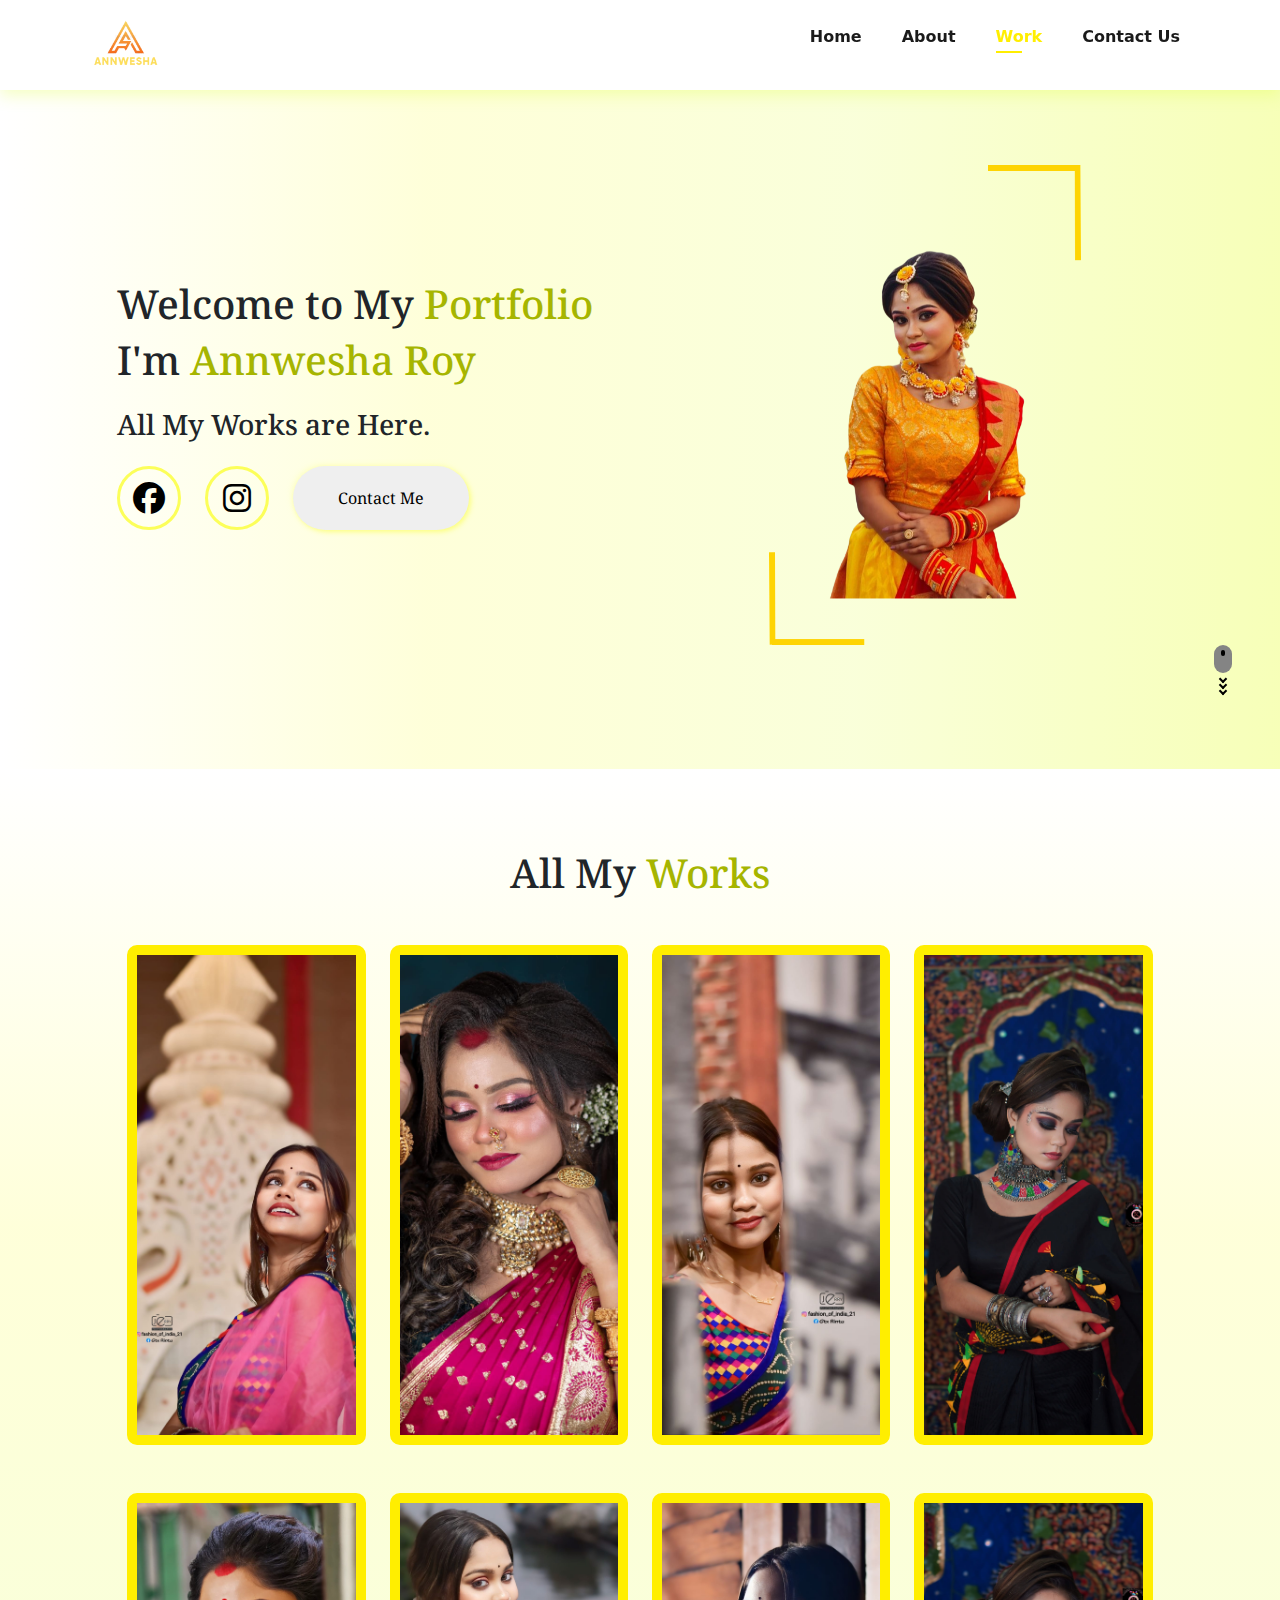
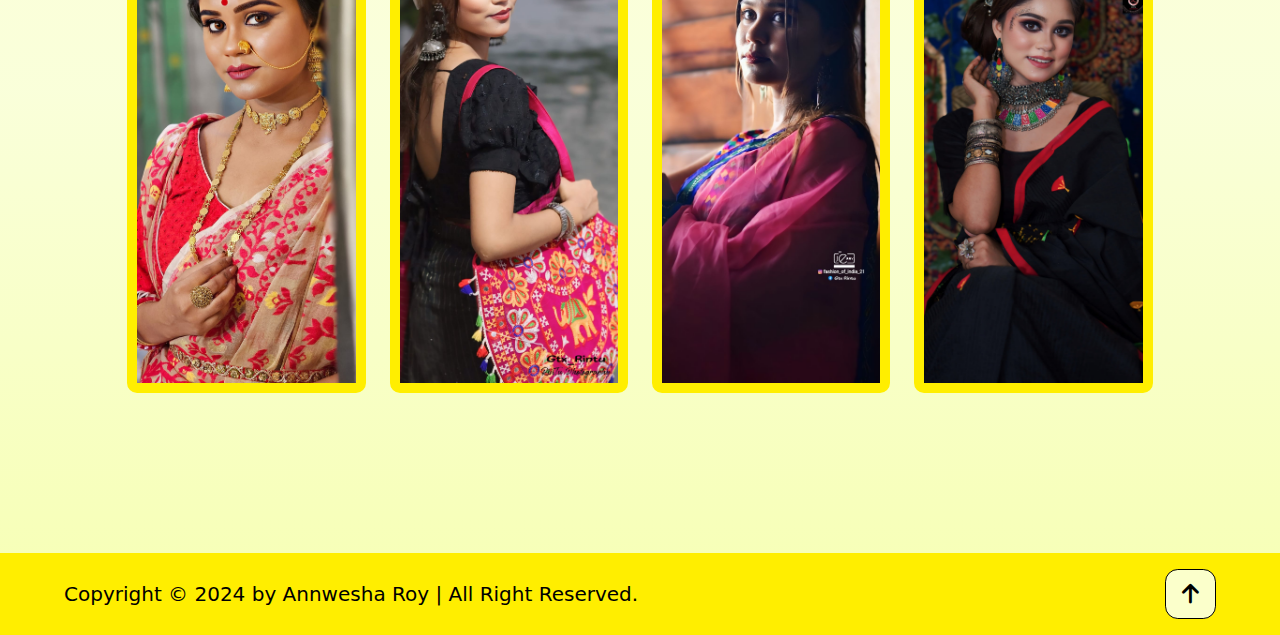
==== commit 8055a583: "Update my_work.html" ====
--- a/my_work.html
+++ b/my_work.html
@@ -17,7 +17,7 @@
             <ul id="latest_navbar">
                 <li><a href="./index.html#home">Home</a></li>
                 <li><a href="./index.html#about">About</a></li>
-                <li><a href="gallery.html">Gallery</a></li>
+<!--                 <li><a href="my_work.html">Gallery</a></li> -->
                 <li><a class="active" href="#work">Work</a></li>
                 <li><a href="./index.html#contact">Contact Us</a></li>
                 <a href="#" id="latest_close"><i class="fa-solid fa-x"></i></a>
